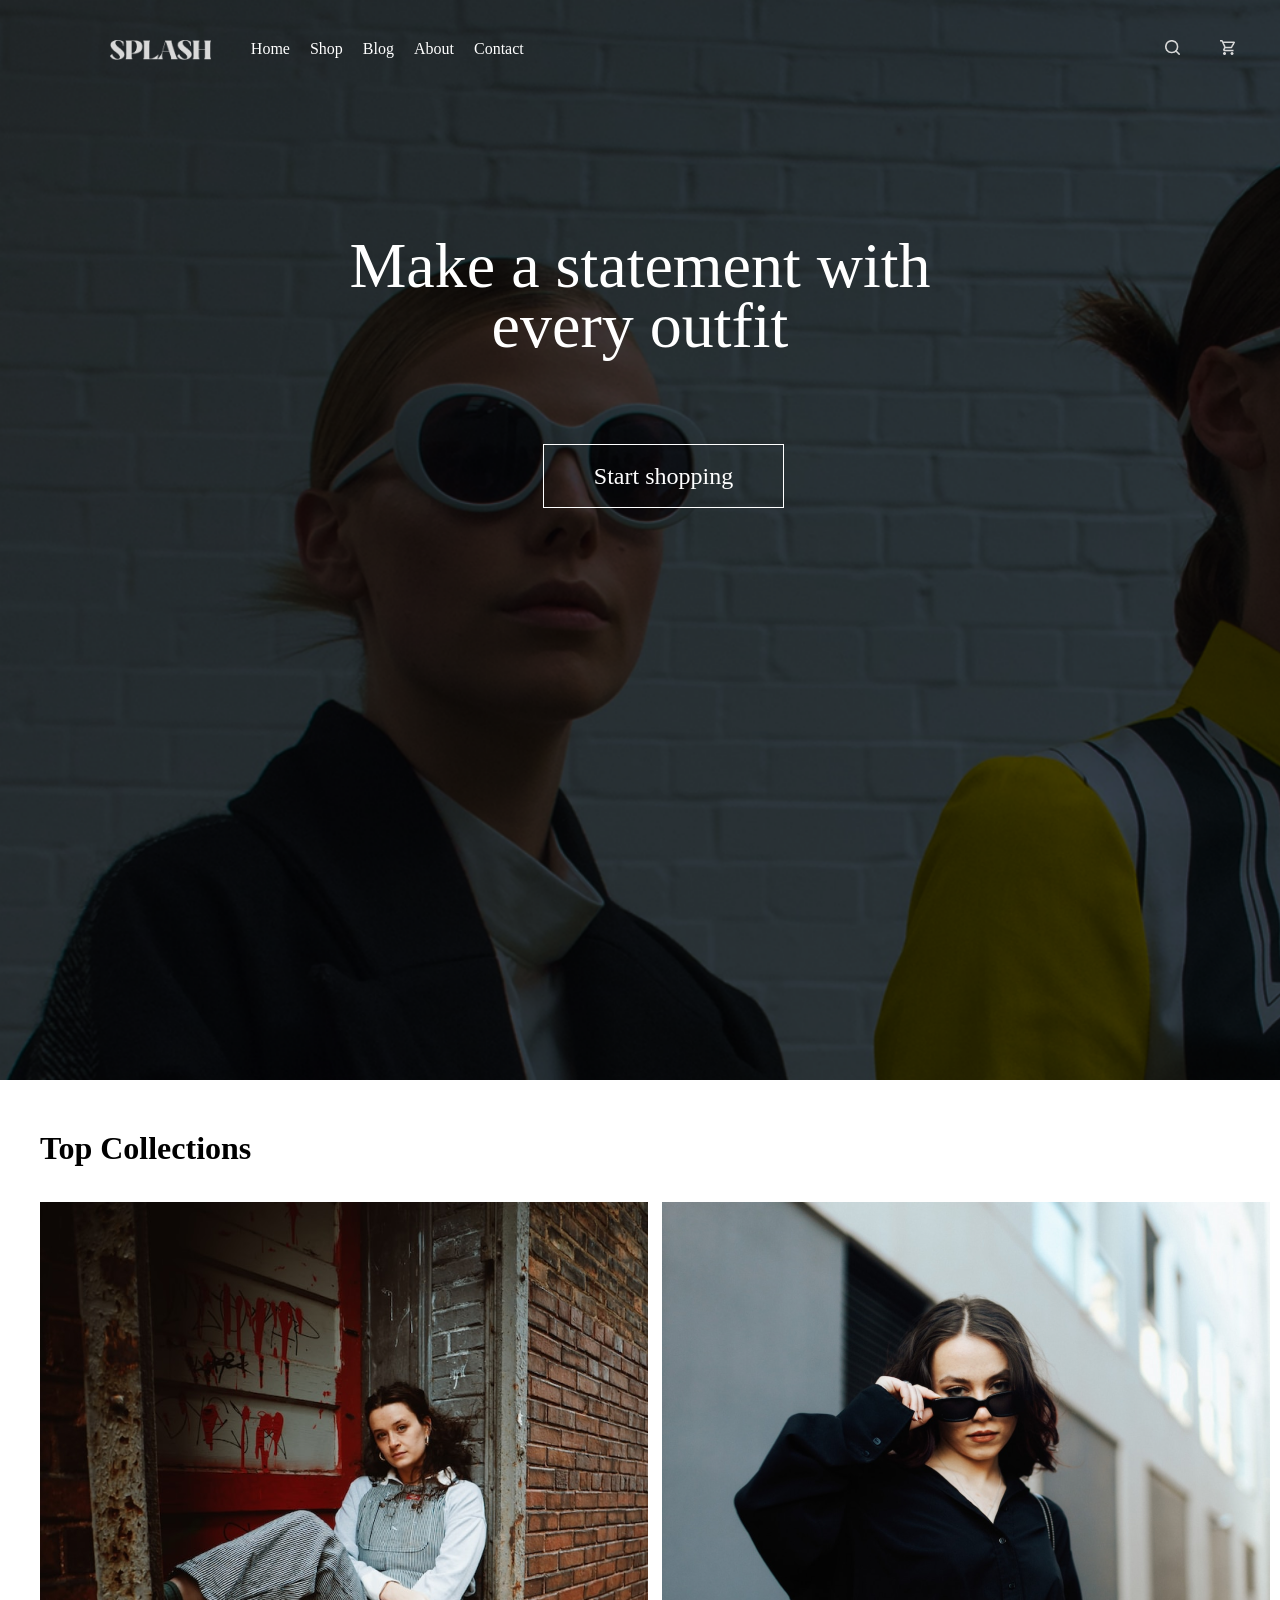
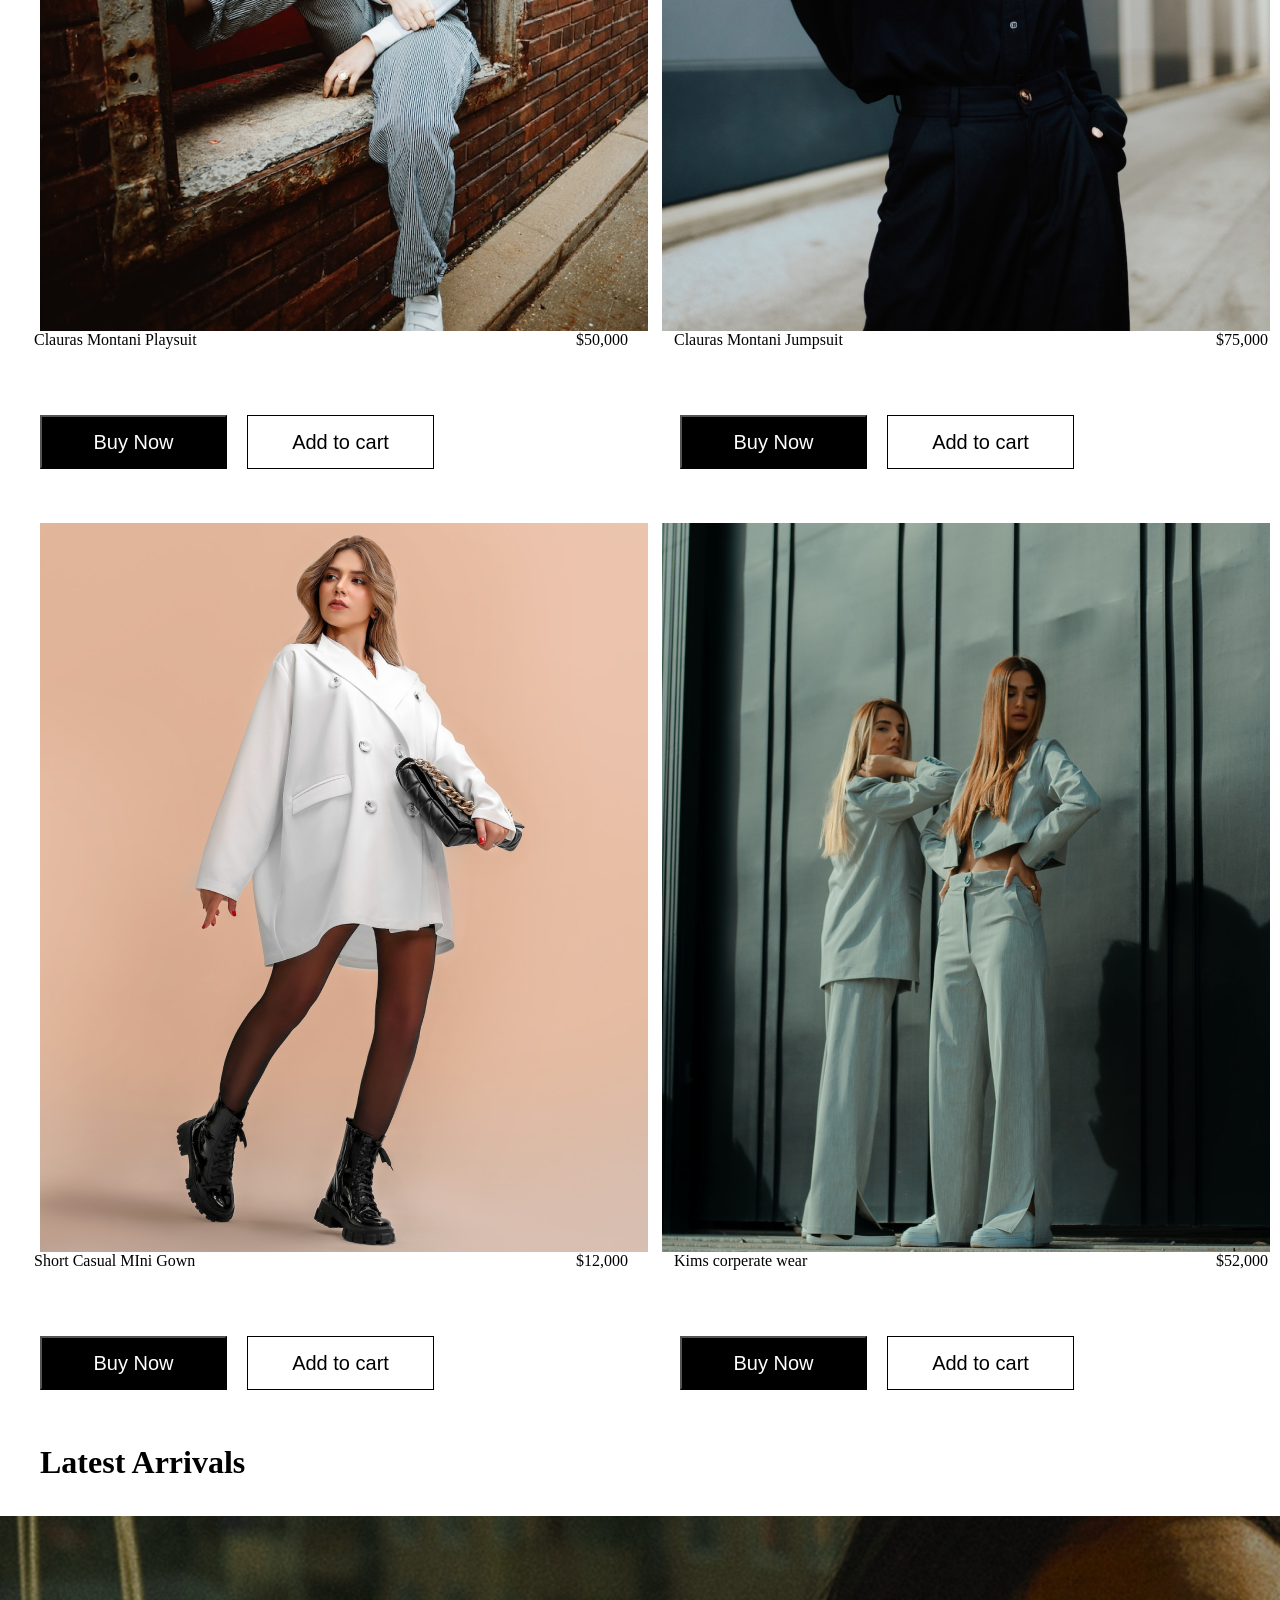
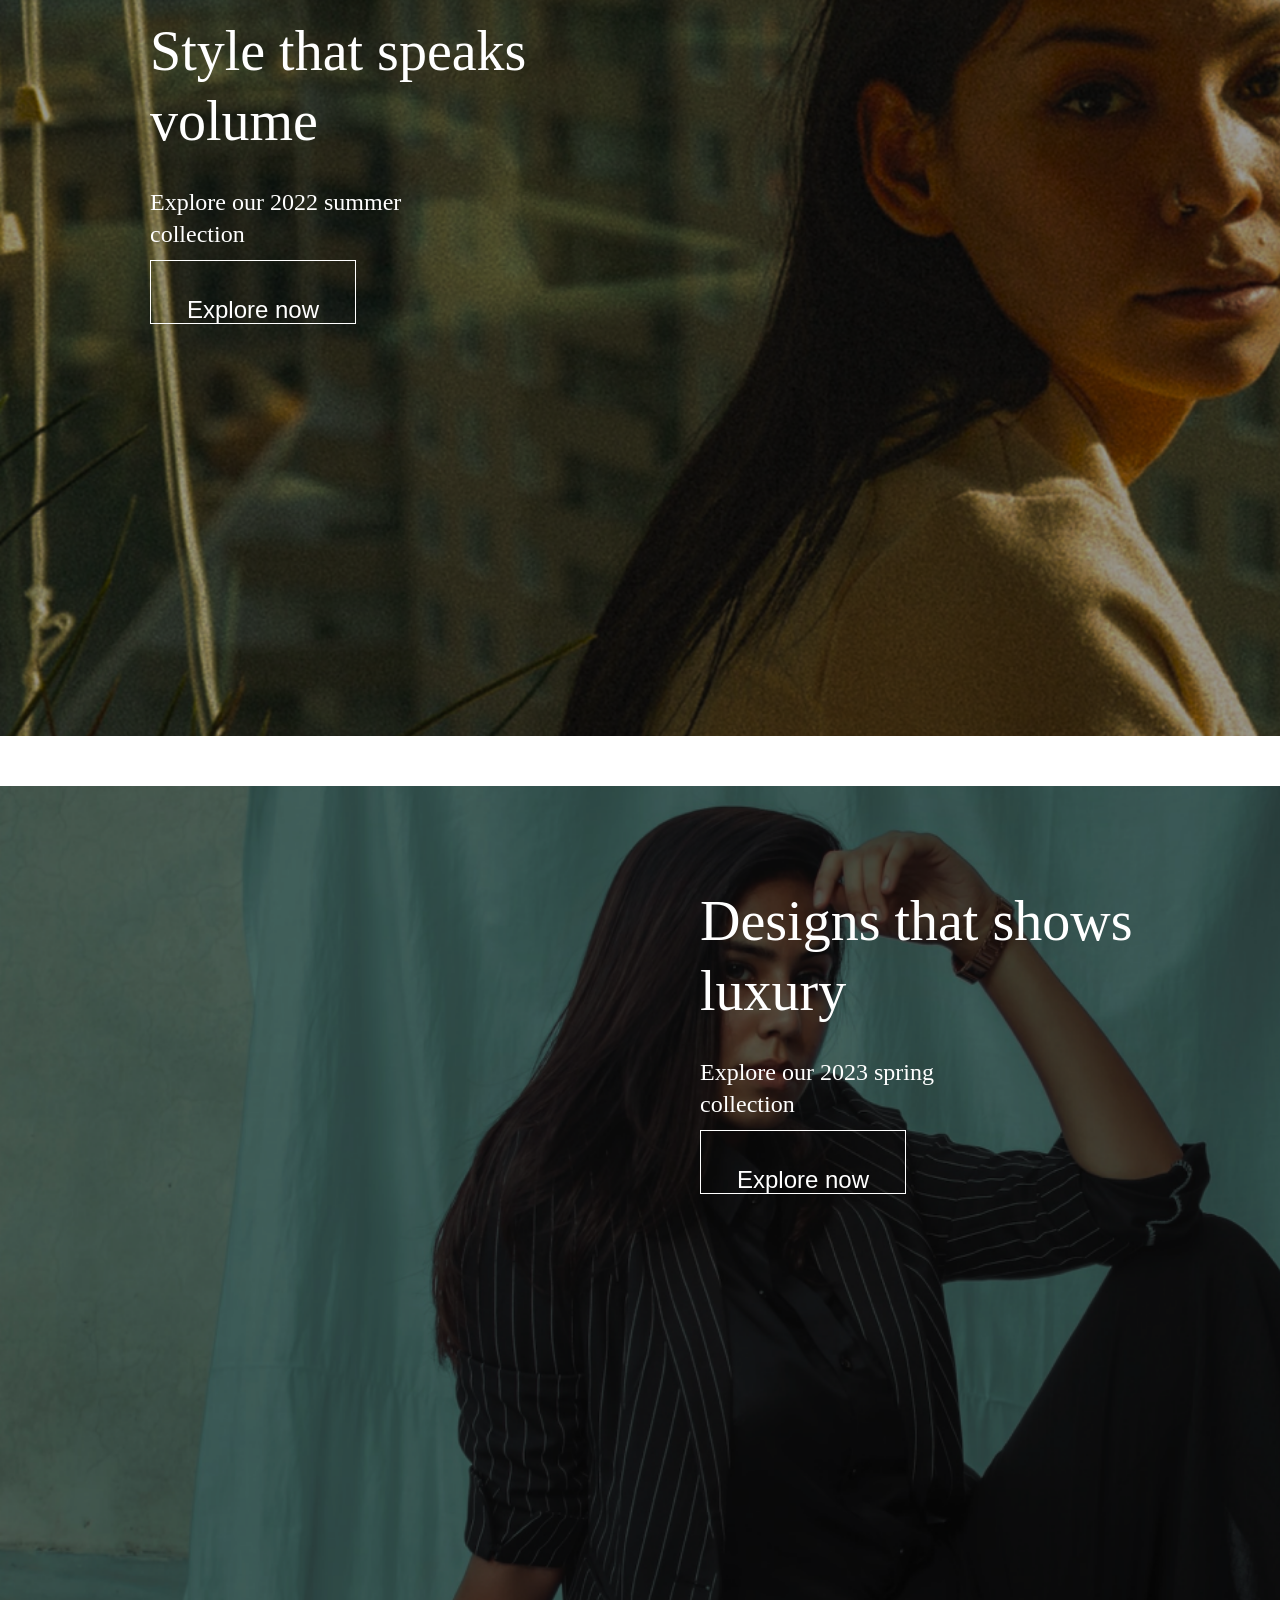
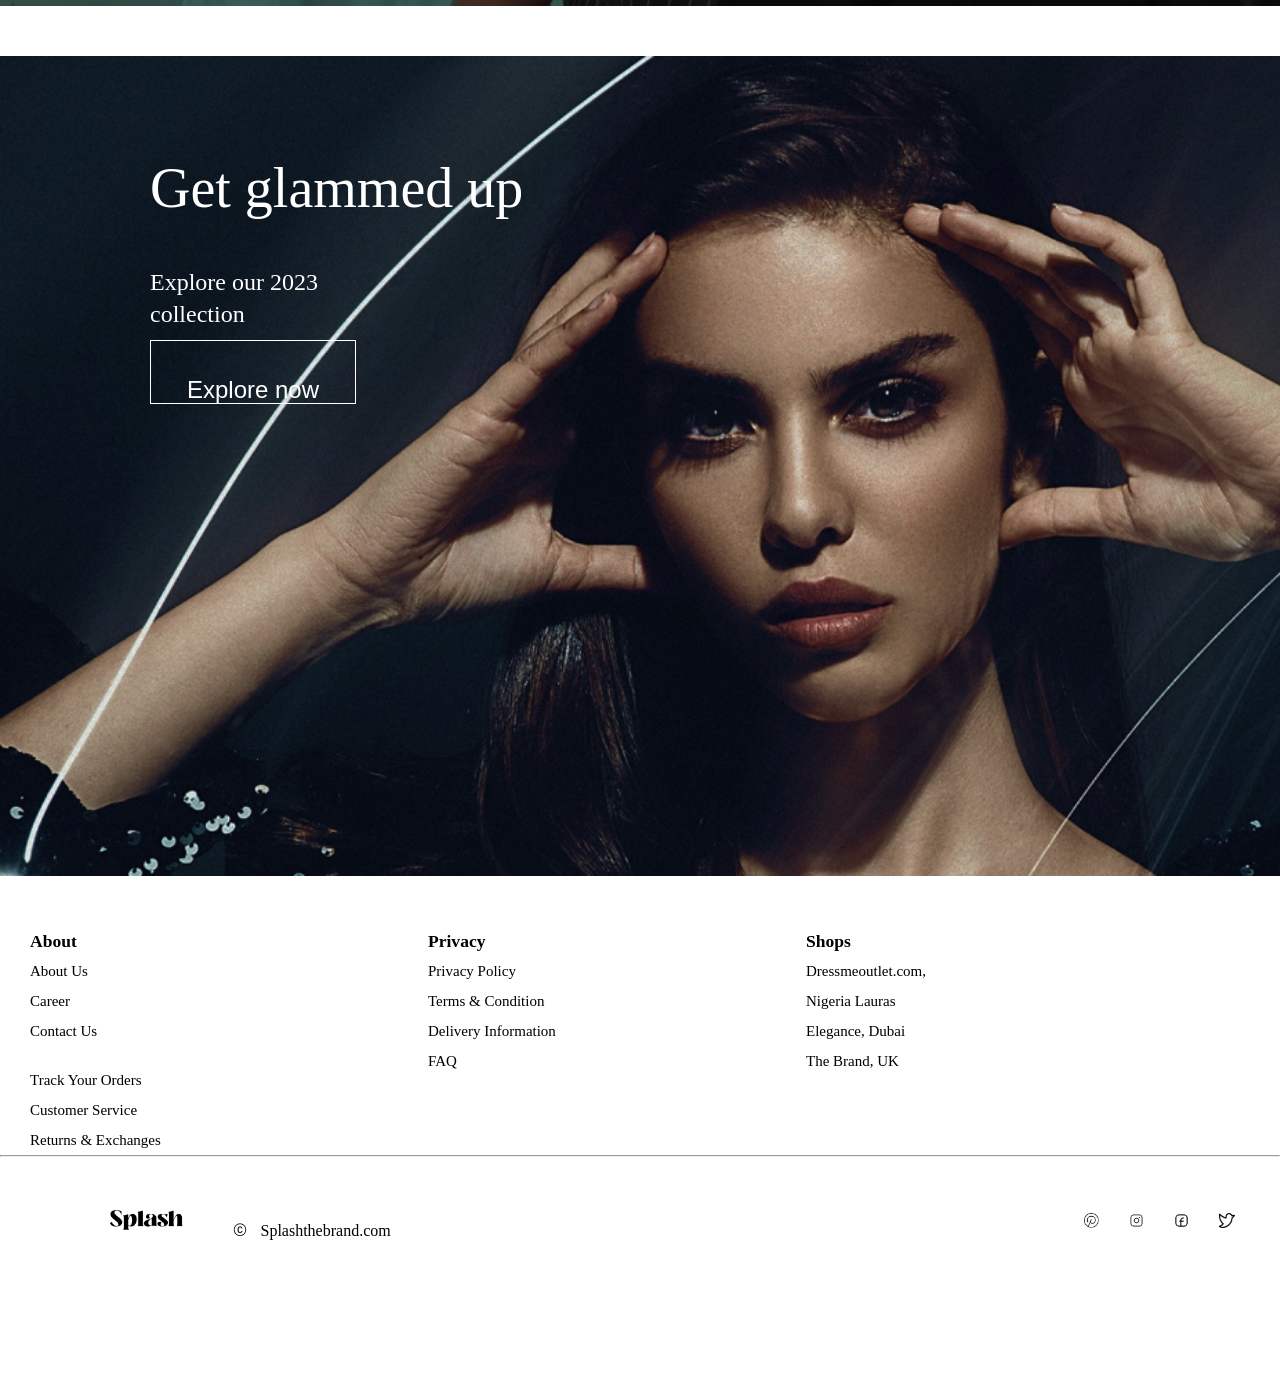
==== home.html @ af17fab9 "first commit" ====
<!DOCTYPE html>
<html lang="en">
<head>
    <meta charset="UTF-8">
    <meta name="viewport" content="width=device-width, initial-scale=1.0">
    <title>Home</title>
    <link rel="stylesheet" href="home-style/header.css">
    <link rel="stylesheet" href="home-style/general.css">
    <link rel="stylesheet" href="home-style/main.css">
    <link rel="stylesheet" href="home-style/footer.css">
</head>
<body>
    <div class="header">
        <div class="head-bar">
            <div class="home">
                <img class="splash" src="home/SPLASH.png">
            
                <nav class="middle">
                    <a href="home.html" target="_blank">Home</a>
                    <a href="shop.html" target="_blank">Shop</a>
                    <a href="blog.html" target="_blank">Blog</a>
                    <a href="about.html" target="_blank">About</a>
                    <a href="contact.html" target="_blank">Contact</a>
                </nav>
            </div>

            <div class="search-bar">
                <img class="vector-search" src="home/Vector.png">
                <img class="vector-shop" src="home/Vector 1.png" alt="" class="store">
            </div>
        </div>

        <div class="outfit">
            <h1 class="make">
                Make a statement with every outfit
            </h1>
            <button class="shop-button">
                Start shopping
            </button>
        </div>
    </div>

    <div class="top">
        <h1 class="top-view">
            Top Collections

        </h1>
    </div>

    <div class="picture">
        <div class="image1">
            <div class="image">
                <img class="rect" src="home/Rectangle 26.png" alt="">
            </div>
            <div class="our">
                <div class="mont">
                    <p class="play">
                        Clauras Montani Playsuit 
                    </p>
                </div>
                <div class="money">
                    <p class="mon">$50,000</p>
                </div>
            </div>
        
        </div>

        <div class="image2">
            <div class="image-1">
                <img class="rect" src="home/Rectangle 37.png" alt="">
            </div>
            <div class="our">
                <div class="mont">
                    <p class="play">
                        Clauras Montani Jumpsuit  
                    </p>
                </div>
                <div class="money">
                    <p class="mon">$75,000</p>
                </div>
            </div>
            
        </div>
    </div>

    <div class="button6">
        <div class="button5">
            <button class="buttons">
                Buy Now
            </button>
            <button class="buttons1">
                Add to cart
            </button>
        </div>    
        <div class="button5"> 
            <button class="buttons2">
                Buy Now
            </button>
            <button class="buttons3">
                Add to cart
            </button>
        </div>  
    </div>

    <div class="picture">
        <div class="image1">
            <div class="image">
                <img class="rect" src="home/Rectangle 38.png" alt="">
            </div>
            <div class="our">
                <div class="mont">
                    <p class="play">
                        Short Casual MIni Gown 
                    </p>
                </div>
                <div class="money">
                    <p class="mon">$12,000</p>
                </div>
            </div>
        
        </div>

        <div class="image2">
            <div class="image-1">
                <img class="rect" src="home/Rectangle 39.png" alt="">
            </div>
            <div class="our">
                <div class="mont">
                    <p class="play">
                        Kims corperate wear  
                    </p>
                </div>
                <div class="money">
                    <p class="mon">$52,000</p>
                </div>
            </div>
            
        </div>
    </div>

    <div class="button6">
        <div class="button5">
            <button class="buttons">
                Buy Now
            </button>
            <button class="buttons1">
                Add to cart
            </button>
        </div>    
        <div class="button5"> 
            <button class="buttons2">
                Buy Now
            </button>
            <button class="buttons3">
                Add to cart
            </button>
        </div>  
    </div>

    <div class="top">
        <h1 class="top-view">
            Latest Arrivals

        </h1>
    </div>

    <section class="middle-1">
        <div class="style">
            <h1 class="use">
                Style that speaks volume

            </h1>
            <p class="const">
                Explore our 2022 summer collection
            </p>
            <button class="now">
                Explore now
            </button>

        </div>
    </section>

    <section class="middle-2">
        <div class="style-1">
            <h1 class="use">
                Designs  that shows luxury

            </h1>
            <p class="const">
                Explore our 2023  spring 
                collection
            </p>
            <button class="now">
                Explore now
            </button>

        </div>
    </section>

    <section class="middle-3">
        <div class="style -2">
            <h1 class="use-1">
                Get glammed up

            </h1>
            <p class="const">
                Explore our 2023  
                collection
            </p>
            <button class="now">
                Explore now
            </button>

        </div>
    </section>

    <footer>
        <div class="open">
            <div class="about">
                <h3 class="rom">
                    About
                </h3>
                <p class="time">
                    About Us
                    Career
                    Contact Us
                </p>
                <p class="con">
                    Track Your Orders
                </p>
                <p class="con-1">
                    Customer Service 
                </p>
                <p class="con-1">
                    Returns & Exchanges
                </p>
            </div>
            <div class="pravicy">
                <h3 class="pravite">
                    Privacy
                </h3>
                <p class="terms">
                    Privacy Policy
                    Terms & Condition
                    Delivery Information
                    FAQ
                </p>
                
                

            </div>
            <div class="shops0">
                <h3 class="shop-rite">
                    Shops
                </h3>
                <p class="uk">
                    Dressmeoutlet.com, Nigeria 
                    Lauras Elegance, Dubai
                    The Brand, UK
                </p>
            </div>
        </div>
        <hr>

        <div class="foot-bar">
            <div class="home-1">
                <img class="splash" src="home/Splash-1.png">
                <p >
                    <img class="vite" src="buy/bi_c-circle.png" 
                    alt=""> Splashthebrand.com 
                </p>
                
            
                
            </div>

            <div class="foo-bar-1">
                <img class="vector-search-1" src="home/Vector -1.png">
                <img class="vector-shop-1" src="home/ph_instagram-logo-light.png" alt="" class="store">
                <img class="vector-search-1" src="home/iconoir_facebook-tag.png">
                <img class="vector-search -1" src="home/Vector-2.png">
            </div>
        </div>
    </footer>
        
    
    
   
    
   
</body>
</html>
---- home-style/header.css ----
.header{
    
    width: 100%;
    height: 120vh;
    background-size: cover;
    background-image: url("Rectangle\ 88.png");
    margin-bottom: 50px;
    
}

.head-bar {
    display: flex;
    justify-content: space-between;
    width: 1235px;
    height: 46px;
    padding-top: 40px;
    
}
.home {
    display: flex;
    width: 617px;
    height: 46px;
    margin-left: 70px;
}
nav{
    display: flex;
    gap: 20px;
    font-size: 16px;
}

.splash {
    height: 20px;
    padding-left: 20px;
    margin-right: 40px;
}
.search-bar {
    display: flex;
    width: 617px;
    height: 46px;
    justify-content: end;
}
.vector-search {
    
    height: 15px;
}
.vector-shop {
    height: 15px;
    padding-left: 40px;
}

.outfit {
    background-color: transparent;
    color: white;
    
    
    width: 694px;
    height: 272px;
    margin: auto;
    display: flex;
    padding-top: 150px;
    flex-direction: column;
}
.make {
    width: 694px;
    height: 176px;
    font-weight: 400;
    font-style: Regular;
    font-size: 64px;
    line-height: 60px;
    text-align: center;
    gap: 20px;

}
.shop-button {
    width: 241px;
    height: 64px;
    background-color: transparent;
    color: white;
    border: 1px solid white;
    font-family: Poppins;
    font-weight: 400;
    font-style: Regular;
    font-size: 24px;
    margin-left: 250px;
    margin-top: 35px;

    
    gap: 10px;
    
    padding-top: 16px;
    padding-right: 32px;
    padding-bottom: 16px;
    padding-left: 32px;



}
---- home-style/general.css ----
* {
   margin: 0;
   padding: 0;
}
body {
   padding-bottom: 150px;
}

a {
   text-decoration: none;
   color: white;
   gap: 20px;
   font-size: 16px;
}
h1 {
   padding: 0;
   margin: 0;
}
---- home-style/main.css ----
.top {
    width: 373px;
    height: 72px;
    padding-left: 40px;
    display: flex;
    justify-content: center;
    align-items: center;
    
    
}

.top-view {
    width: 373px;
    height: 72px;
    
}
.image1 {
    
    padding-bottom: 12px;
}

.image-1 {
    width: 608px;
    height: 729px;
    padding-left: 2px;
    
}

.rect,
.image {
    width: 608px;
    height: 729px;
    padding-left: 20px;
}
.play,
.mont {
    width: 204px;
    height: 76px;
    display: flex;
    padding-left: 7px;
    
}



.money {
    width: 100px;
    height: 36px;
    display: flex;
    justify-content: end;
    
    
}
.our {
    width: 608px;
    height: 72px;
    display: flex;
    justify-content: space-between;
    padding-left: 20px;
    
    
}


.picture {
    display: grid;
    grid-template-columns: 1fr 1fr;
}

.button6 {
    display: flex;
    gap: 20px;
    padding-left: 20px;
    padding-bottom: 50px;
}
.button5 {
    width: 608px;
    height: 58px;
    display: flex;
    padding-left: 20px;
    gap: 20px;
}
.buttons,
.buttons2 {
    background-color: black;
    color: white;
    font-size: 20px;
    font-weight: 400;
    
    width: 187px;
    height: 54px;

}

.buttons1,
.buttons3 {
    background-color: white;
    border: 1px solid black;
    font-size: 20px;
    font-weight: 400;
    margin-bottom: 50px;
    width: 187px;
    height: 54px;
}




.middle-1 {
    width: 100%;
    height: 80vh;
    background-image: url("Rectangle\ 56.png");
    background-size: cover;
    padding-top: 100px;
    margin-bottom: 50px;
    
    
}
.middle-2 {
    width: 100%;
    height: 80vh;
    background-image: url("image\ 35.png");
    background-size: cover;
    padding-top: 100px;
    margin-bottom: 50px;
    
    
}

.middle-3 {
    width: 100%;
    height: 80vh;
    background-image: url("Rectangle\ 87.png");
    background-size: cover;
    padding-top: 100px;
    margin-bottom: 50px;
    
    
}

.style {
    width: 637px;
    height: 352px;
    background: transparent;
    color: white;
    padding-left: 150px;
    
    
    display: flex;
    flex-direction: column;
    
    
}
.style-1 {
    width: 637px;
    height: 352px;
    background: transparent;
    color: white;
    padding-left: 700px;
    
    
    display: flex;
    flex-direction: column;
   
}

.style-2 {
    width: 637px;
    height: 352px;
    background: transparent;
    color: white;
    padding-left: 5px;
    
    
    display: flex;
    flex-direction: column;
   
}
.use {
    width: 500px;
    height: 150px;
    line-height: 70px;
    font-size: 56px;
    font-weight: 400;
   
    padding-bottom: 20px;
}
.use-1 {
    width: 500px;
    height: 100px;
    
    font-size: 56px;
    font-weight: 400;
   
    padding-bottom: 10px;
}
.const {
    width: 265px;
    height: 64px;
    line-height: 32px;
    font-size: 24px;
    font-weight: 400;
    padding-bottom: 10px;
}
.now {
    background: transparent;
    border: 1px solid white;
    color: white;
    width: 206px;
    height: 64px;
    font-size: 24px;
    font-weight: 400;
    padding-top: 35px;

}
---- home-style/footer.css ----
footer {
    width: 100%;
    height: 30vh;
    margin-bottom: 50px;
}
.open {
    display: flex;
    gap: 250px;
    width: 1000px;
    margin-left: 30px;
    line-height: 30px;
    font-size: 15px;
}

.home-1 {
    display: flex;
    width: 617px;
    height: 46px;
    margin-left: 70px;
    align-items: center;
   
}
.splash {
    height: 20px;
    margin-left: 20px;
    margin-right: 40px;
}

.time {
    width: 83px;
    height: 109px;
}
.con,
.con-1 {
    width: 148px;
    
}
.terms {
    width: 128px;
    height: 140px;
}
.uk {
    width: 125px;
    height: 150px;
}

.foo-bar-1 {
    display: flex;
    width: 617px;
    height: 46px;
    justify-content: end;
    gap: 30px;
    align-items: center;
}
.vector-search-1,
.vector-shop-1 {
    
    height: 15px;
}

.vite {
    width: 34px;
    height: 35px;
}
.foot-bar {
    display: flex;
    justify-content: space-between;
    align-items: center;
    width: 1235px;
    height: 46px;
    padding-top: 40px;
}
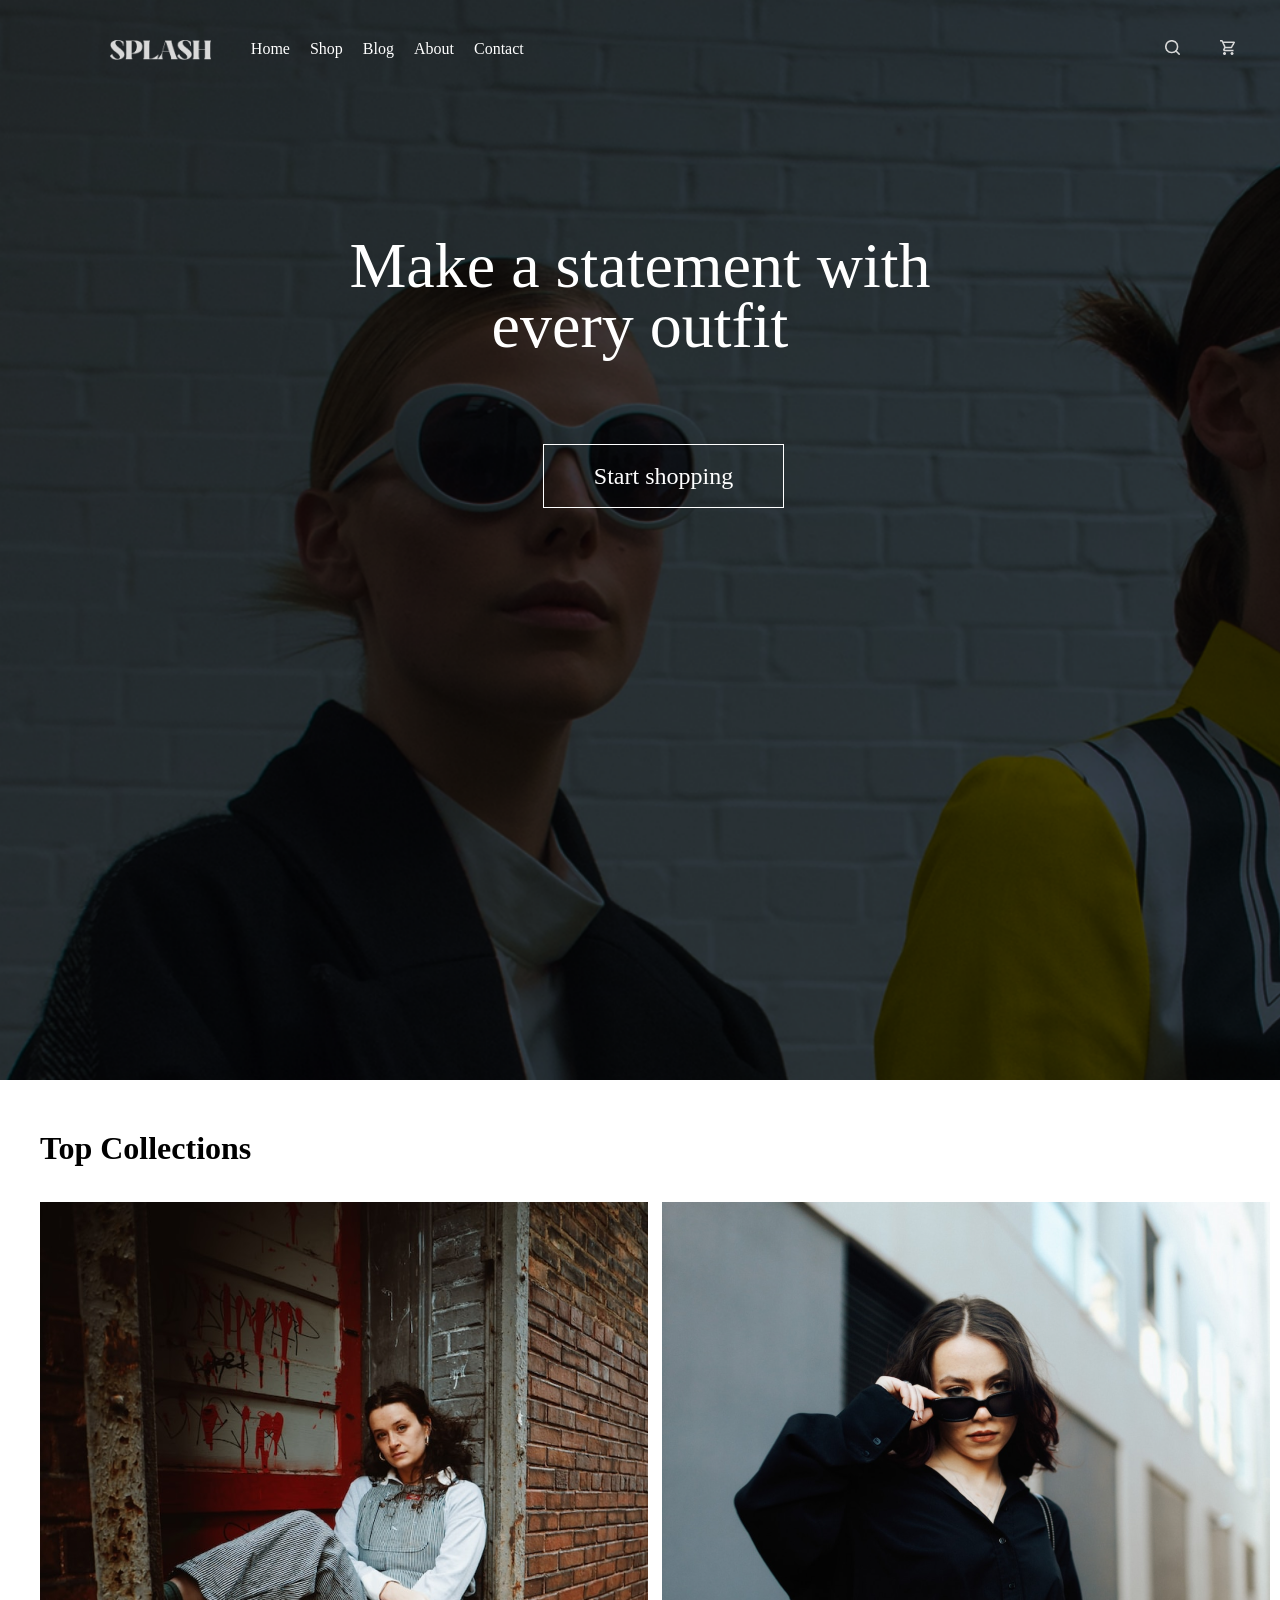
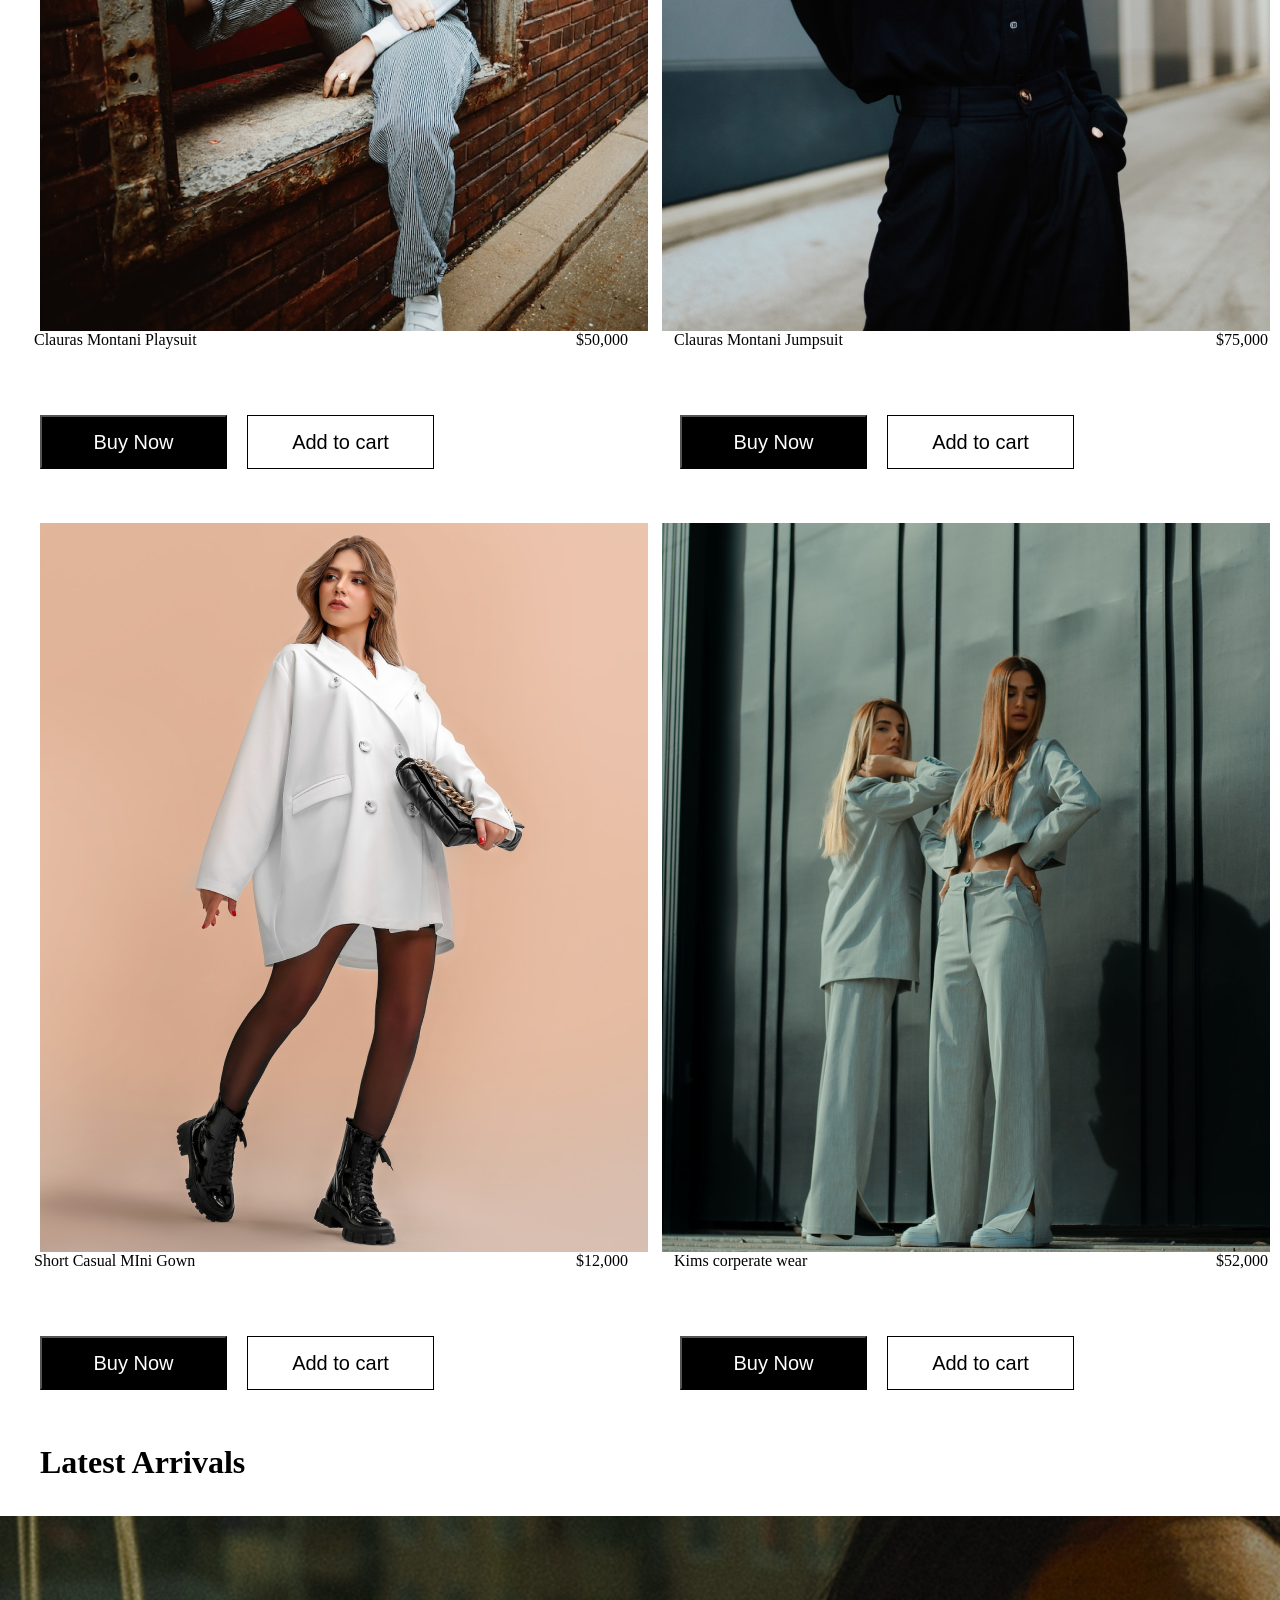
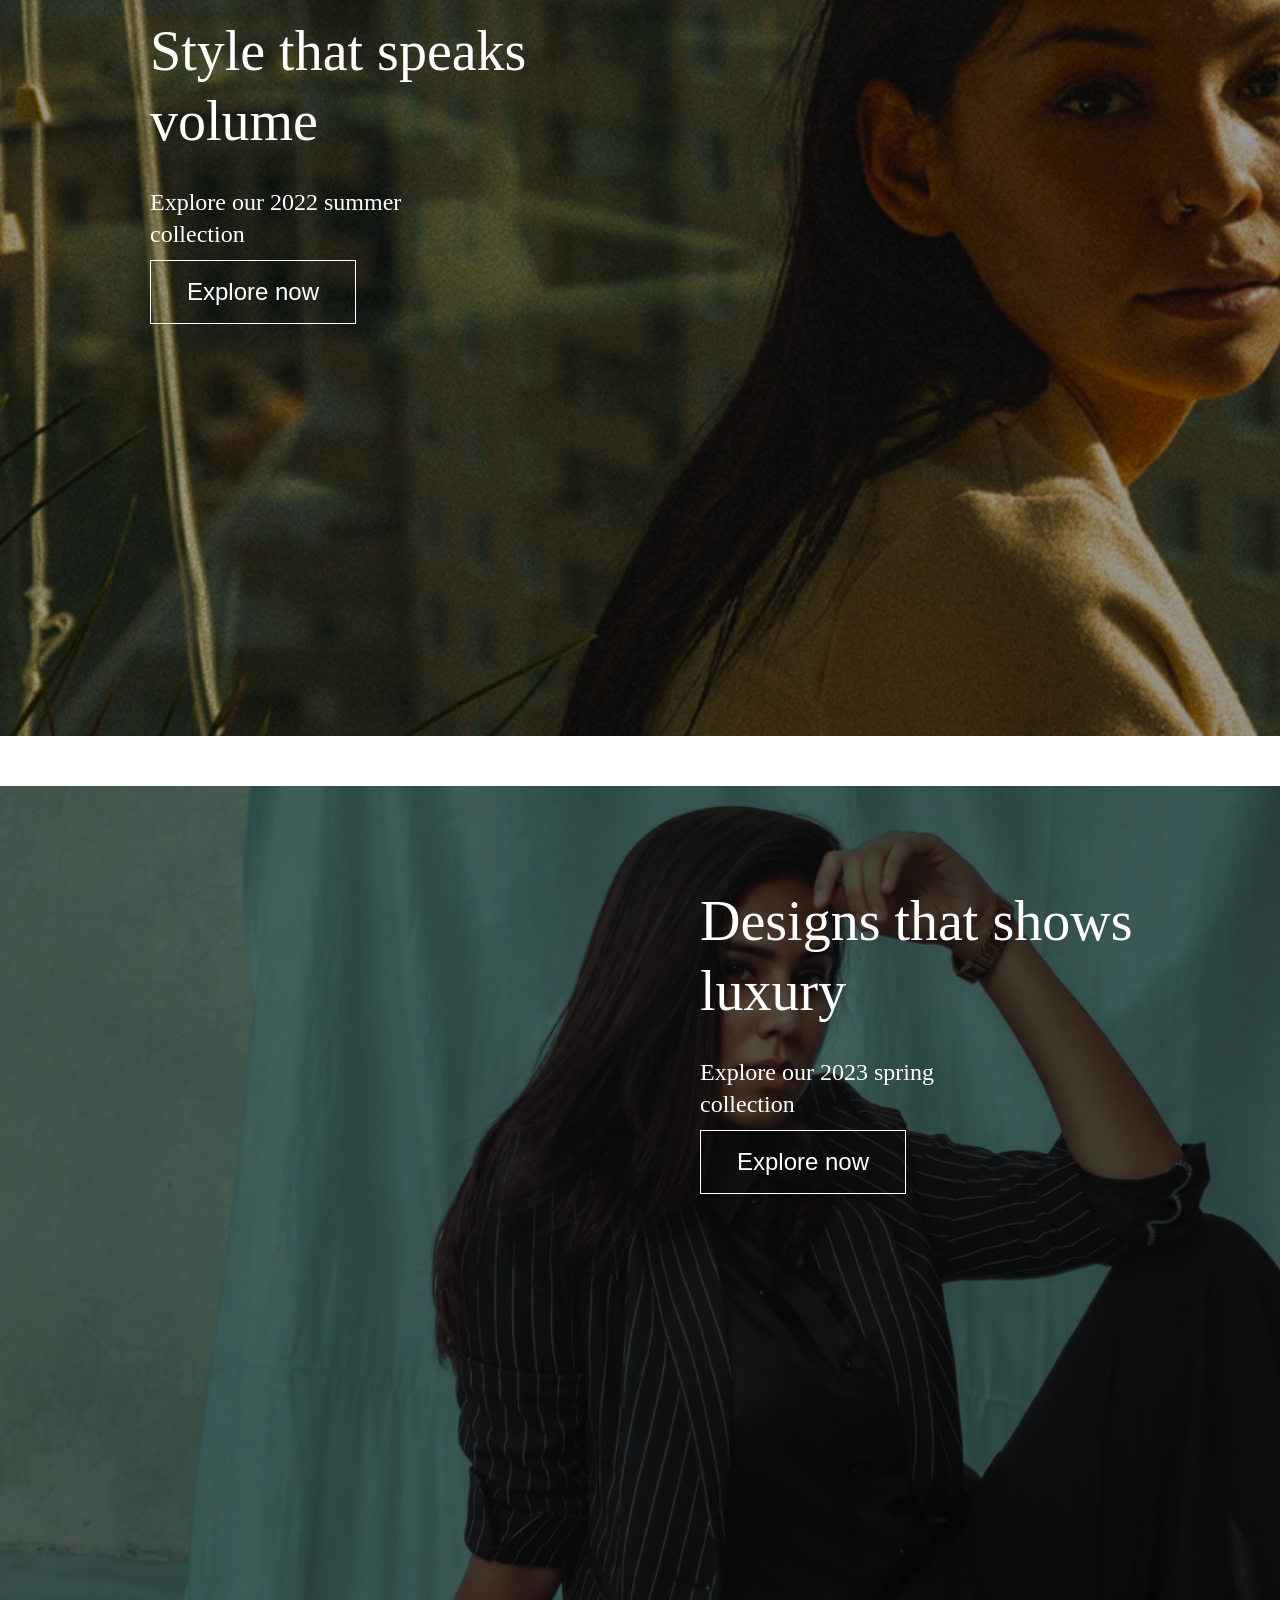
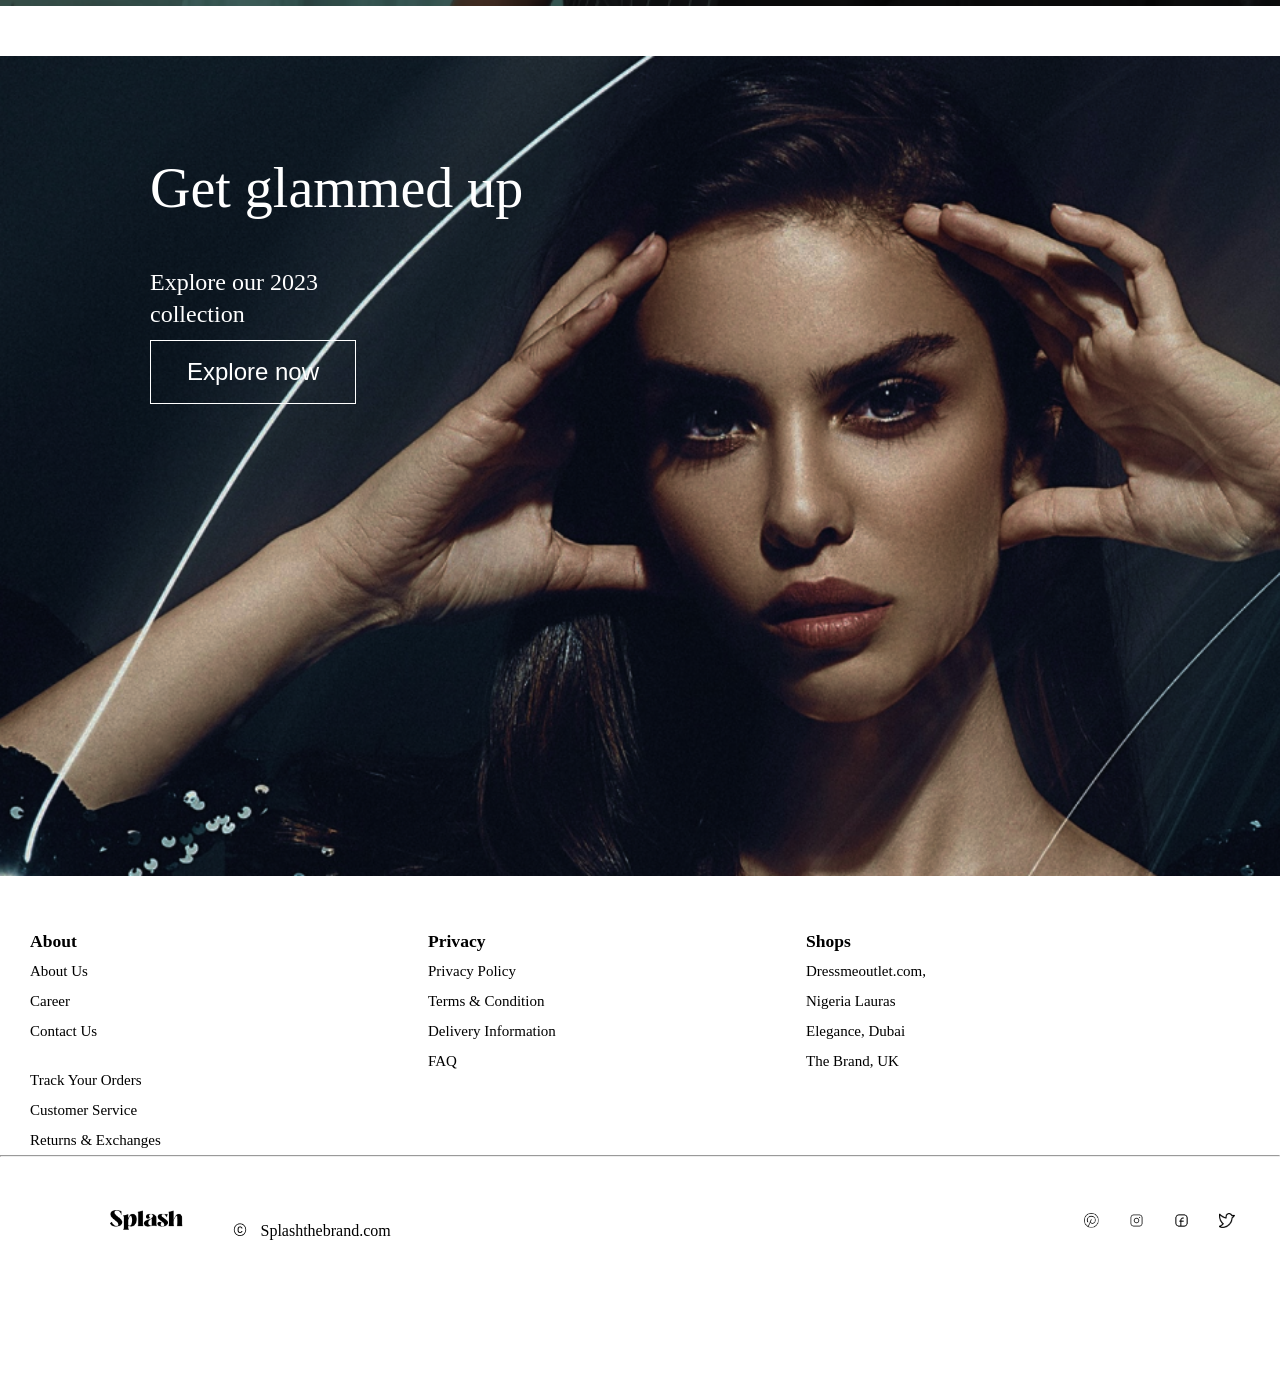
==== commit 573e58ce: "make changes on home.html" ====
--- a/home.html
+++ b/home.html
@@ -34,9 +34,11 @@
             <h1 class="make">
                 Make a statement with every outfit
             </h1>
-            <button class="shop-button">
-                Start shopping
-            </button>
+           <a href="information.html">
+                <button class="shop-button">
+                    Start shopping
+                </button>
+            </a>
         </div>
     </div>
 
--- a/home-style/main.css
+++ b/home-style/main.css
@@ -210,6 +210,6 @@
     height: 64px;
     font-size: 24px;
     font-weight: 400;
-    padding-top: 35px;
-
-}
+    
+
+}
